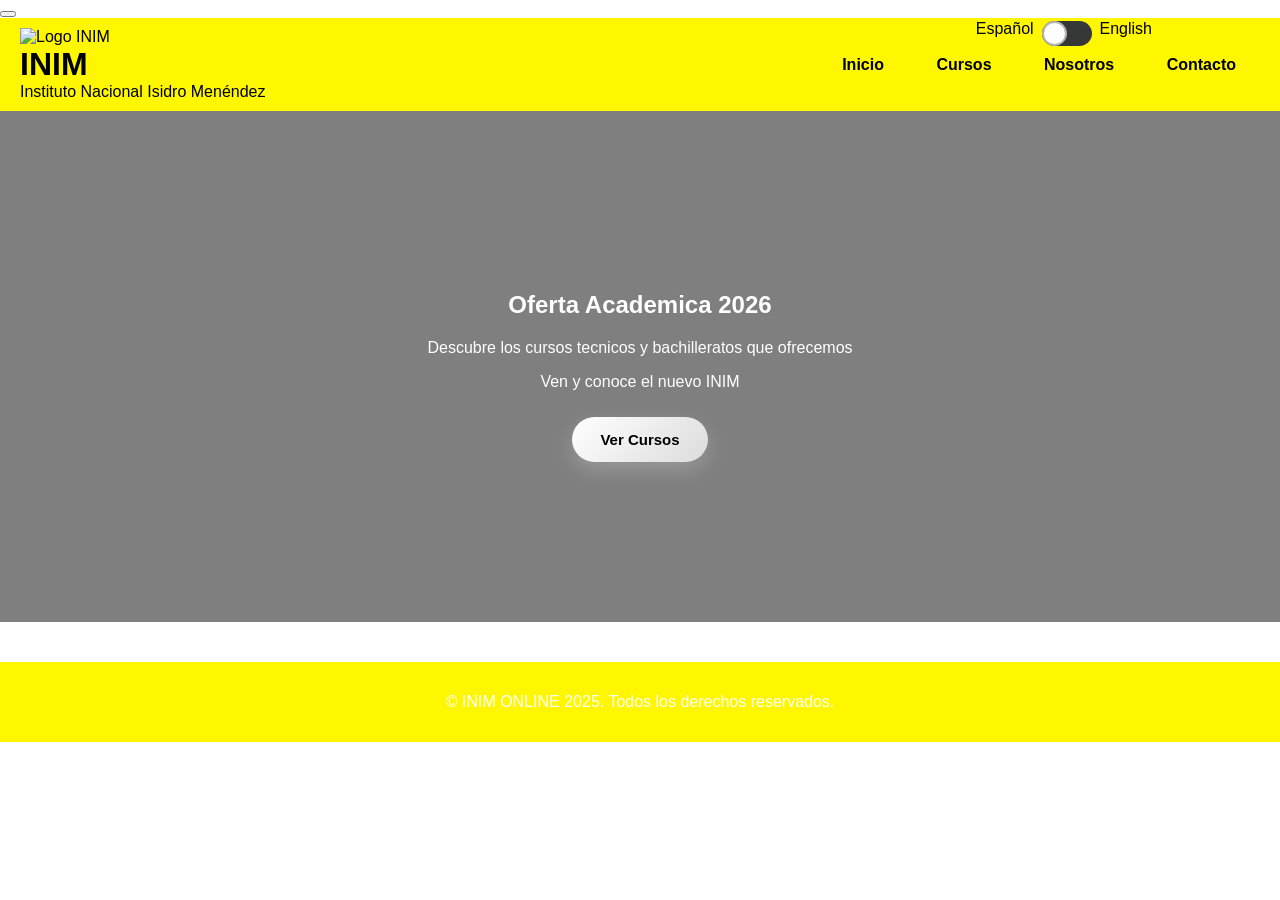
==== index.html @ e9a3eee7 "Add files via upload" ====
<!DOCTYPE html>
<html lang="es"><button></button>
<head>
  <meta charset="UTF-8">
  <meta name="viewport" content="width=device-width, initial-scale=1.0">
  <title>INIM San Miguel - Inicio</title>
  <link rel="stylesheet" href="./styles.css">
</head>
<body>
  <div class="lenguaje">
        <span class="esp">Español</span>
        <input type="checkbox" class="check">
        <span class="en">English</span>
    </div>
  <header class="header">
    <div class="logo">
      <img src="./IMAGENES/INIM.npg.jpeg" alt="Logo INIM">
      <div class="logo-text">
        <h1 data-key="inicio">INIM</h1>
        <p>Instituto Nacional Isidro Menéndez</p>
      </div>
    </div>
    <nav class="nav">
      <a href="./index.html" data-key="inicio">Inicio</a>
      <a href="./Cursos.html" data-key="cursos">Cursos</a>
      <a href="./Nosotros.html" data-key="nosotros">Nosotros</a>
      <a href="./Contacto.html" data-key="contacto">Contacto</a>
    </nav>
  </header>

  <section class="hero">
    <h2 data-key="oferta">Oferta Academica 2026</h2>
    <p data-key="descubre">Descubre los cursos tecnicos y bachilleratos que ofrecemos</p>
    <p data-key="nuevo">Ven y conoce el nuevo INIM</p>
    <a href="./Cursos.html" class="btn" data-key="botonCursos">Ver Cursos</a>
  </section>

  
  <script src="./Js/traductor.js"></script>



  <footer>
    <p>&copy; INIM ONLINE 2025. Todos los derechos reservados.</p>
  </footer>

</body>
</html>
---- styles.css ----
body {
  font-family: Arial, sans-serif;
  margin: 0;
  padding: 0;
}

.header {
  display: flex;
  justify-content: space-between;
  align-items: center;
  background-color: #fff700;
  color: rgb(0, 0, 0);
  padding: 10px 20px;
}

.lenguaje{
position: absolute;
right: 10%
}
.en{
    color: #000000;
}
.es{
    color: #000000;
}

.check{
    position: relative;
    width: 50px;
}

.check:before{
    content:"";
    position: absolute;
    width: 50px;
    height: 25px;
    background: #363737;
    border-radius: 25px;
}

.check:after{
    content: '';
    position: absolute;
    width: 25px;
    height: 25px;
    background: #fff;
    border-radius: 25px;
    transition: 0.25;
    border: 2px solid #b3b6b6;
    box-sizing: border-box;
}

.check:checked:after{
    left: 25px;
    border: 2px solid #949899;
}

.check:checked:before{
    background: #f7f9f9;
}

.logo img {
  height: 50px;
}

.logo-text h1, .logo-text p {
  margin: 0;
}

.nav a {
  color: rgb(0, 0, 0);
  text-decoration: none;
  margin: 0 10px;
}

.nav button {
  margin-left: 10px;
  padding: 5px 10px;
}

.hero {
  text-align: center;
  padding: 50px 20px;
  background-color: #425a7f;
}

.btn {
  display: inline-block;
  padding: 10px 20px;
  background-color: #fff700;
  color: rgb(0, 0, 0);
  text-decoration: none;
  margin-top: 10px;
}

.courses {
  padding: 20px;
}

.course-grid {
  display: grid;
  grid-template-columns: repeat(auto-fit, minmax(250px, 1fr));
  gap: 30px;
}

.course-card {
  border: 5px solid #fff700;
  padding: 10px;
  background-color: #ffffff;
  position: relative;

}
.course-title-wrapper {
  position: relative;
  display: flex;
  align-items: center;
  justify-content: center;
  margin-bottom: 10px;
  
}

.course-icon {
  position: absolute;
  top: -40px;
  left: 50%;
  transform: translateX(-50%);
  width: 50px;
  height: auto;
  z-index: 10;
  background-color: #fff700;
  border-radius: 100%;
  padding: 5px;
}

.course-title-wrapper h2 {
  margin: 0;
  padding-top: 20px;
  text-align: center;
}

ul{
  list-style-type: none;
}

.contact {
  padding: 50px 20px;
  max-width: 900px;
  margin: 0 auto;
}

.contact button {
  background: #3d4aff;
  color: rgb(0, 0, 0);
  border: none;
  padding: 10px 20px;
  margin-top: 10px;
  border-radius: 5px;
  cursor: pointer;
}

.section-title {
  font-size: 1.6rem;
  color: #333;
  margin-bottom: 15px;
  border-left: 6px solid #000000;
  padding-left: 10px;
  font-weight: bold;
}


.contact-info p {
  margin: 8px 0;
  line-height: 1.6;
}

.contact-info a {
  color: #323232;
  text-decoration: none;
  font-weight: bold;
}
.telefonoLabel button:hover {
  background: greenyellow;
}

.contact-info a:hover {
  color: #7a7a7a;
  text-decoration: underline;
}


.section-title {
  margin-top: 20px;
}

form input, form textarea {
  width: 100%;
  padding: 5px;
  margin-top: 5px;
}


.hero {
    background: linear-gradient(rgba(0,0,0,0.5), rgba(0,0,0,0.5)),
        url(./IMAGENES/instituto.npg.jpeg) center/cover no-repeat;
    color: rgb(255, 255, 255);
    text-align: center;
    padding: 10rem 4rem;
}

footer {
  background: #fff700;
  color: white;
  text-align: center;
  padding: 15px;
  margin-top: 40px;
}

.whatsapp-btn{
    display: inline-flex;
    align-items: center;
    gap: 10px;
    padding: 12px 22px;
    margin-top: 10px;
    background: linear-gradient(135deg, #25D366, #128C7E);
    color: white;
    text-decoration: none;
    font-size: 15px;
    font-weight: bold;
    border-radius: 50px;
    box-shadow: 0 8px 20px rgba(37, 211, 102, 0.3);
    transition: all 0.3s ease;
}

.whatsapp-btn:hover{
    transform: translateY(-3px);
    box-shadow: 0 12px 25px rgba(37, 211, 102, 0.4);
}

.whatsapp-btn:active{
    transform: scale(0.98);
}

 /* ===== BOTONES MODERNOS GENERALES ===== */
.btn,
.nav button,
.contact button,
button[type="submit"] {
  background: linear-gradient(135deg, #fff700, #d4c800);
  color: #000;
  border: none;
  padding: 12px 24px;
  border-radius: 14px;
  font-weight: bold;
  font-size: 15px;
  cursor: pointer;
  box-shadow: 0 8px 18px rgba(0,0,0,0.15);
  transition: all 0.3s ease;
}

.btn:hover,
.nav button:hover,
.contact button:hover,
button[type="submit"]:hover {
  transform: translateY(-3px);
  box-shadow: 0 12px 22px rgba(0,0,0,0.2);
  background: linear-gradient(135deg, #ffe600, #b8ae00);
}

.btn:active,
.nav button:active,
.contact button:active,
button[type="submit"]:active {
  transform: scale(0.97);
}

/* ===== BOTONES DE NAVEGACIÓN MODERNOS ===== */
.nav a {
  position: relative;
  color: #000;
  text-decoration: none;
  margin: 0 10px;
  font-weight: bold;
  padding: 8px 14px;
  border-radius: 10px;
  transition: all 0.3s ease;
}

.nav a:hover {
  background: rgba(0, 0, 0, 0.08);
  transform: translateY(-2px);
}

/* ===== BOTÓN DE CURSOS ===== */
.course-card .btn {
  width: 100%;
  text-align: center;
  border-radius: 12px;
  margin-top: 15px;
}

/* ===== BOTÓN HERO MÁS PREMIUM ===== */
.hero .btn {
  background: linear-gradient(135deg, #ffffff, #dcdcdc);
  color: #000;
  border-radius: 50px;
  padding: 14px 28px;
  box-shadow: 0 8px 20px rgba(255,255,255,0.2);
}

.hero .btn:hover {
  transform: scale(1.05);
}

.course-card{
    border: 5px solid #fff700;
    padding: 20px;
    background-color: #ffffff;
    position: relative;
    display: flex;
    flex-direction: column;
    justify-content: space-between;
    min-height: 350px;
    border-radius: 18px;
    box-shadow: 0 8px 18px rgba(0,0,0,0.08);
}

/* empuja el botón al final */
.course-card .btn{
    margin-top: auto;
    display: block;
    text-align: center;
    width: 100%;
    box-sizing: border-box;
}
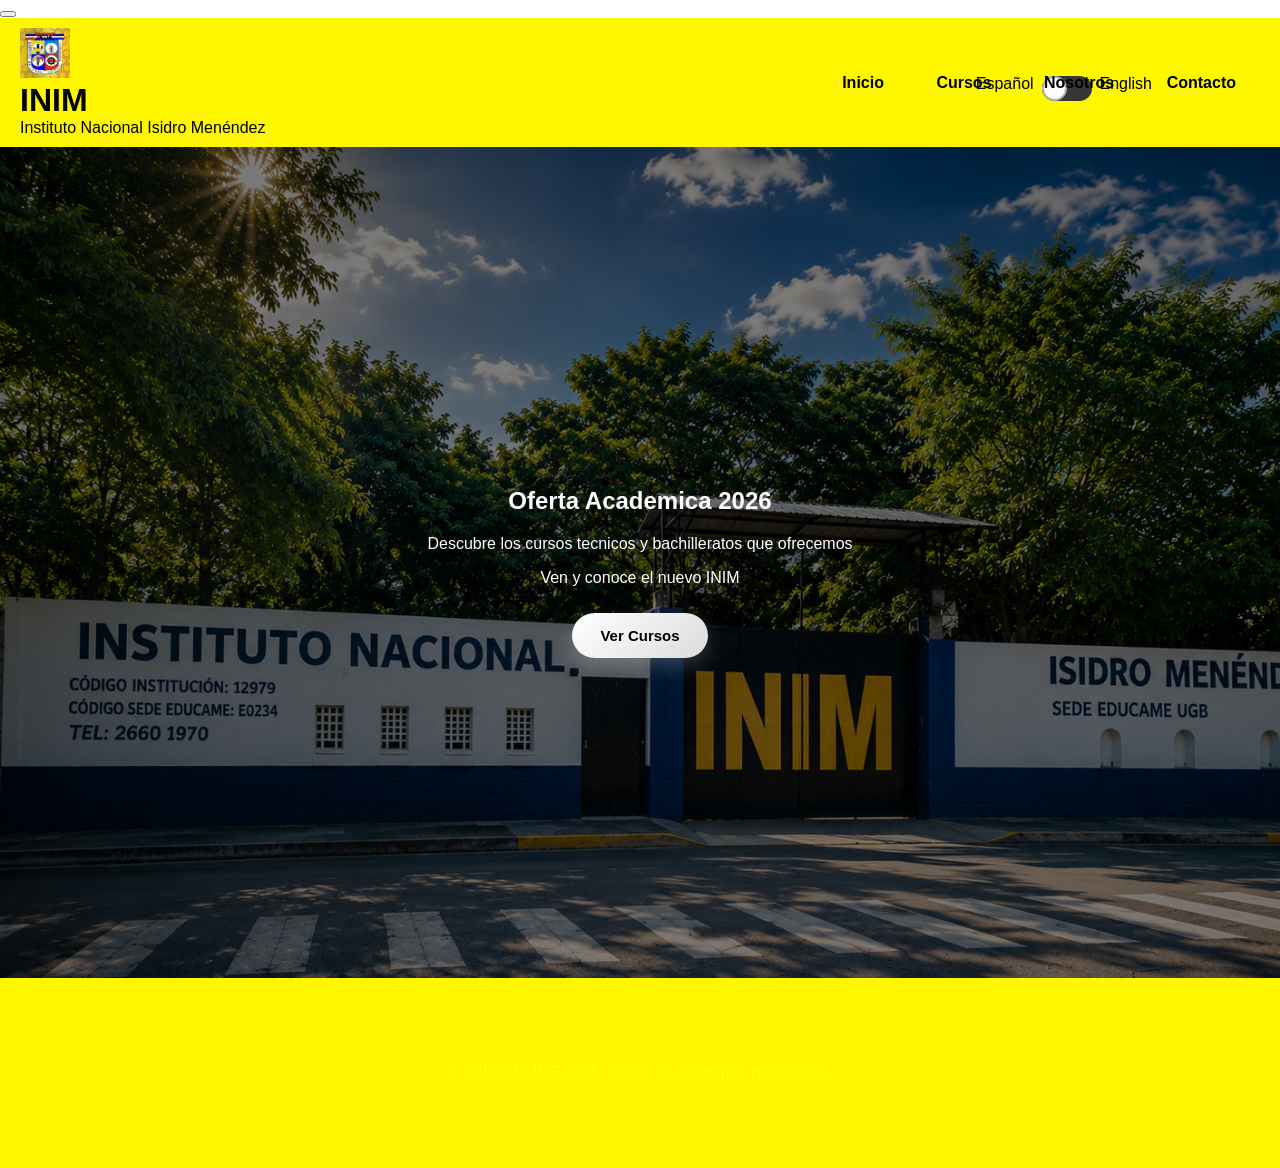
==== commit a2b5d569: "Update index.html" ====
--- a/index.html
+++ b/index.html
@@ -7,26 +7,31 @@
   <link rel="stylesheet" href="./styles.css">
 </head>
 <body>
-  <div class="lenguaje">
+<header class="header">
+
+    <div class="lenguaje">
         <span class="esp">Español</span>
         <input type="checkbox" class="check">
         <span class="en">English</span>
     </div>
-  <header class="header">
+
     <div class="logo">
-      <img src="./IMAGENES/INIM.npg.jpeg" alt="Logo INIM">
-      <div class="logo-text">
-        <h1 data-key="inicio">INIM</h1>
-        <p>Instituto Nacional Isidro Menéndez</p>
-      </div>
+        <img src="./IMAGENES/INIM.npg.jpeg" alt="Logo INIM">
+
+        <div class="logo-text">
+            <h1 data-key="inicio">INIM</h1>
+            <p>Instituto Nacional Isidro Menéndez</p>
+        </div>
     </div>
+
     <nav class="nav">
-      <a href="./index.html" data-key="inicio">Inicio</a>
-      <a href="./Cursos.html" data-key="cursos">Cursos</a>
-      <a href="./Nosotros.html" data-key="nosotros">Nosotros</a>
-      <a href="./Contacto.html" data-key="contacto">Contacto</a>
+        <a href="./index.html" data-key="inicio">Inicio</a>
+        <a href="./Cursos.html" data-key="cursos">Cursos</a>
+        <a href="./Nosotros.html" data-key="nosotros">Nosotros</a>
+        <a href="./Contacto.html" data-key="contacto">Contacto</a>
     </nav>
-  </header>
+
+</header>
 
   <section class="hero">
     <h2 data-key="oferta">Oferta Academica 2026</h2>
@@ -45,4 +50,4 @@
   </footer>
 
 </body>
-</html>+</html>
--- a/styles.css
+++ b/styles.css
@@ -201,18 +201,17 @@
 
 .hero {
     background: linear-gradient(rgba(0,0,0,0.5), rgba(0,0,0,0.5)),
-        url(./IMAGENES/instituto.npg.jpeg) center/cover no-repeat;
+        url(./IMAGENES/fondo.png) center/cover no-repeat;
     color: rgb(255, 255, 255);
     text-align: center;
-    padding: 10rem 4rem;
+    padding: 20rem 10rem;
 }
 
 footer {
   background: #fff700;
-  color: white;
+  color: yellow;
   text-align: center;
-  padding: 15px;
-  margin-top: 40px;
+  padding: 70px;
 }
 
 .whatsapp-btn{
@@ -331,4 +330,486 @@
     text-align: center;
     width: 100%;
     box-sizing: border-box;
-}+}
+
+/* =========================================
+   📱💻 DISEÑO RESPONSIVE
+   ========================================= */
+
+/* ===== TABLETS ===== */
+
+@media (max-width: 900px) {
+
+    .header {
+        padding: 15px;
+    }
+
+    .nav a {
+        margin: 0 4px;
+        padding: 7px 9px;
+        font-size: 14px;
+    }
+
+    .hero {
+        padding: 140px 30px;
+        min-height: 500px;
+        box-sizing: border-box;
+    }
+
+    .hero h2 {
+        font-size: 34px;
+    }
+
+    .hero p {
+        font-size: 17px;
+    }
+
+    .course-grid {
+        grid-template-columns: repeat(2, 1fr);
+        gap: 20px;
+    }
+
+}
+
+
+/* =========================================
+   📱 CELULARES
+   ========================================= */
+
+@media (max-width: 768px) {
+
+    /* ===== GENERAL ===== */
+
+    * {
+        box-sizing: border-box;
+    }
+
+    body {
+        width: 100%;
+        margin: 0;
+        overflow-x: hidden;
+    }
+
+
+    /* ===== IDIOMA ===== */
+
+    .lenguaje {
+        position: static;
+        width: 100%;
+        display: flex;
+        justify-content: center;
+        align-items: center;
+        gap: 5px;
+        padding: 8px;
+        font-size: 13px;
+        background-color: #fff700;
+    }
+
+
+    /* ===== HEADER ===== */
+
+    .header {
+        display: flex;
+        flex-direction: column;
+        justify-content: center;
+        align-items: center;
+        width: 100%;
+        text-align: center;
+        padding: 15px 10px;
+    }
+
+
+    /* ===== LOGO ===== */
+
+    .logo {
+        display: flex;
+        flex-direction: column;
+        align-items: center;
+        width: 100%;
+    }
+
+    .logo img {
+        width: auto;
+        height: 70px;
+    }
+
+    .logo-text h1 {
+        font-size: 26px;
+        margin: 5px 0;
+    }
+
+    .logo-text p {
+        font-size: 12px;
+        margin: 0;
+    }
+
+
+    /* ===== MENÚ ===== */
+
+    .nav {
+        display: flex;
+        flex-direction: column;
+        align-items: center;
+        width: 100%;
+        gap: 5px;
+        margin-top: 15px;
+    }
+
+    .nav a {
+        display: block;
+        width: 90%;
+        margin: 0;
+        padding: 10px;
+        text-align: center;
+        font-size: 15px;
+    }
+
+
+    /* ===== HERO ===== */
+
+    .hero {
+        width: 100%;
+        min-height: 65vh;
+
+        padding: 80px 20px;
+
+        display: flex;
+        flex-direction: column;
+        justify-content: center;
+        align-items: center;
+
+        text-align: center;
+
+        background-position: center;
+        background-size: cover;
+        background-repeat: no-repeat;
+
+        box-sizing: border-box;
+    }
+
+
+    .hero h2 {
+        font-size: 29px;
+        line-height: 1.2;
+        margin: 0 0 15px 0;
+    }
+
+    .hero p {
+        font-size: 16px;
+        line-height: 1.5;
+        max-width: 95%;
+        margin: 8px 0;
+    }
+
+
+    /* ===== BOTÓN HERO ===== */
+
+    .hero .btn {
+        display: inline-block;
+        padding: 12px 24px;
+        font-size: 14px;
+        margin-top: 18px;
+        max-width: 90%;
+    }
+
+
+    /* ===== CURSOS ===== */
+
+    .courses {
+        width: 100%;
+        padding: 30px 15px;
+    }
+
+    .course-grid {
+        display: grid;
+        grid-template-columns: 1fr;
+        gap: 25px;
+        width: 100%;
+    }
+
+    .course-card {
+        width: 100%;
+        min-height: 300px;
+        padding: 20px 15px;
+    }
+
+
+    /* ===== TÍTULOS CURSOS ===== */
+
+    .course-title-wrapper h2 {
+        font-size: 20px;
+    }
+
+    .course-icon {
+        width: 45px;
+        top: -35px;
+    }
+
+
+    /* ===== CONTACTO ===== */
+
+    .contact {
+        width: 100%;
+        max-width: 100%;
+        padding: 35px 15px;
+        box-sizing: border-box;
+    }
+
+    .section-title {
+        font-size: 1.3rem;
+    }
+
+    .contact-info p {
+        font-size: 14px;
+        line-height: 1.5;
+    }
+
+
+    /* ===== FORMULARIOS ===== */
+
+    form {
+        width: 100%;
+    }
+
+    form input,
+    form textarea {
+        width: 100%;
+        max-width: 100%;
+        box-sizing: border-box;
+        font-size: 15px;
+    }
+
+
+    /* ===== WHATSAPP ===== */
+
+    .whatsapp-btn {
+        max-width: 100%;
+        justify-content: center;
+        box-sizing: border-box;
+    }
+
+
+    /* ===== FOOTER ===== */
+
+    footer {
+        width: 100%;
+        padding: 35px 15px;
+        font-size: 12px;
+        box-sizing: border-box;
+    }
+
+}
+
+
+/* =========================================
+   📱 TELÉFONOS PEQUEÑOS
+   ========================================= */
+
+@media (max-width: 480px) {
+
+    /* ===== LOGO ===== */
+
+    .logo img {
+        height: 60px;
+    }
+
+    .logo-text h1 {
+        font-size: 23px;
+    }
+
+    .logo-text p {
+        font-size: 11px;
+    }
+
+
+    /* ===== MENÚ ===== */
+
+    .nav a {
+        width: 95%;
+        padding: 9px;
+        font-size: 14px;
+    }
+
+
+    /* ===== HERO ===== */
+
+    .hero {
+        min-height: 70vh;
+        padding: 70px 15px;
+        background-position: center center;
+    }
+
+    .hero h2 {
+        font-size: 24px;
+    }
+
+    .hero p {
+        font-size: 14px;
+    }
+
+    .hero .btn {
+        font-size: 13px;
+        padding: 11px 20px;
+    }
+
+
+    /* ===== CURSOS ===== */
+
+    .course-card {
+        padding: 15px;
+        min-height: 280px;
+    }
+
+    .course-title-wrapper h2 {
+        font-size: 18px;
+    }
+
+
+    /* ===== CONTACTO ===== */
+
+    .contact {
+        padding: 25px 12px;
+    }
+
+
+    /* ===== FOOTER ===== */
+
+    footer {
+        padding: 30px 10px;
+        font-size: 11px;
+    }
+
+}
+
+/* =========================================
+   📱 HEADER PARA CELULAR
+   ========================================= */
+
+@media screen and (max-width: 768px) {
+
+    /* Selector de idioma */
+    .lenguaje {
+        position: relative !important;
+        top: auto !important;
+        right: auto !important;
+        left: auto !important;
+
+        width: 100%;
+        height: auto;
+
+        display: flex !important;
+        justify-content: center;
+        align-items: center;
+
+        gap: 6px;
+
+        padding: 8px 0;
+
+        background-color: #fff700;
+
+        font-size: 14px;
+
+        box-sizing: border-box;
+    }
+
+
+    /* HEADER */
+    .header {
+        position: relative;
+
+        width: 100%;
+
+        display: flex !important;
+        flex-direction: column !important;
+
+        justify-content: center !important;
+        align-items: center !important;
+
+        text-align: center;
+
+        padding: 20px 10px;
+
+        box-sizing: border-box;
+    }
+
+
+    /* LOGO */
+    .logo {
+        width: 100%;
+
+        display: flex !important;
+        flex-direction: column !important;
+
+        justify-content: center;
+        align-items: center;
+
+        text-align: center;
+    }
+
+
+    .logo img {
+        display: block;
+
+        width: auto;
+        height: 70px;
+
+        margin: 0 auto 8px auto;
+    }
+
+
+    .logo-text {
+        width: 100%;
+        text-align: center;
+    }
+
+
+    .logo-text h1 {
+        font-size: 28px;
+
+        margin: 0 0 5px 0;
+    }
+
+
+    .logo-text p {
+        font-size: 13px;
+
+        margin: 0;
+
+        line-height: 1.4;
+    }
+
+
+    /* MENÚ */
+    .nav {
+        width: 100%;
+
+        display: flex !important;
+
+        flex-direction: column !important;
+
+        justify-content: center;
+        align-items: center;
+
+        gap: 5px;
+
+        margin-top: 20px;
+    }
+
+
+    .nav a {
+        display: block;
+
+        width: 90%;
+
+        margin: 0 !important;
+
+        padding: 10px;
+
+        text-align: center;
+
+        font-size: 16px;
+
+        box-sizing: border-box;
+    }
+
+}
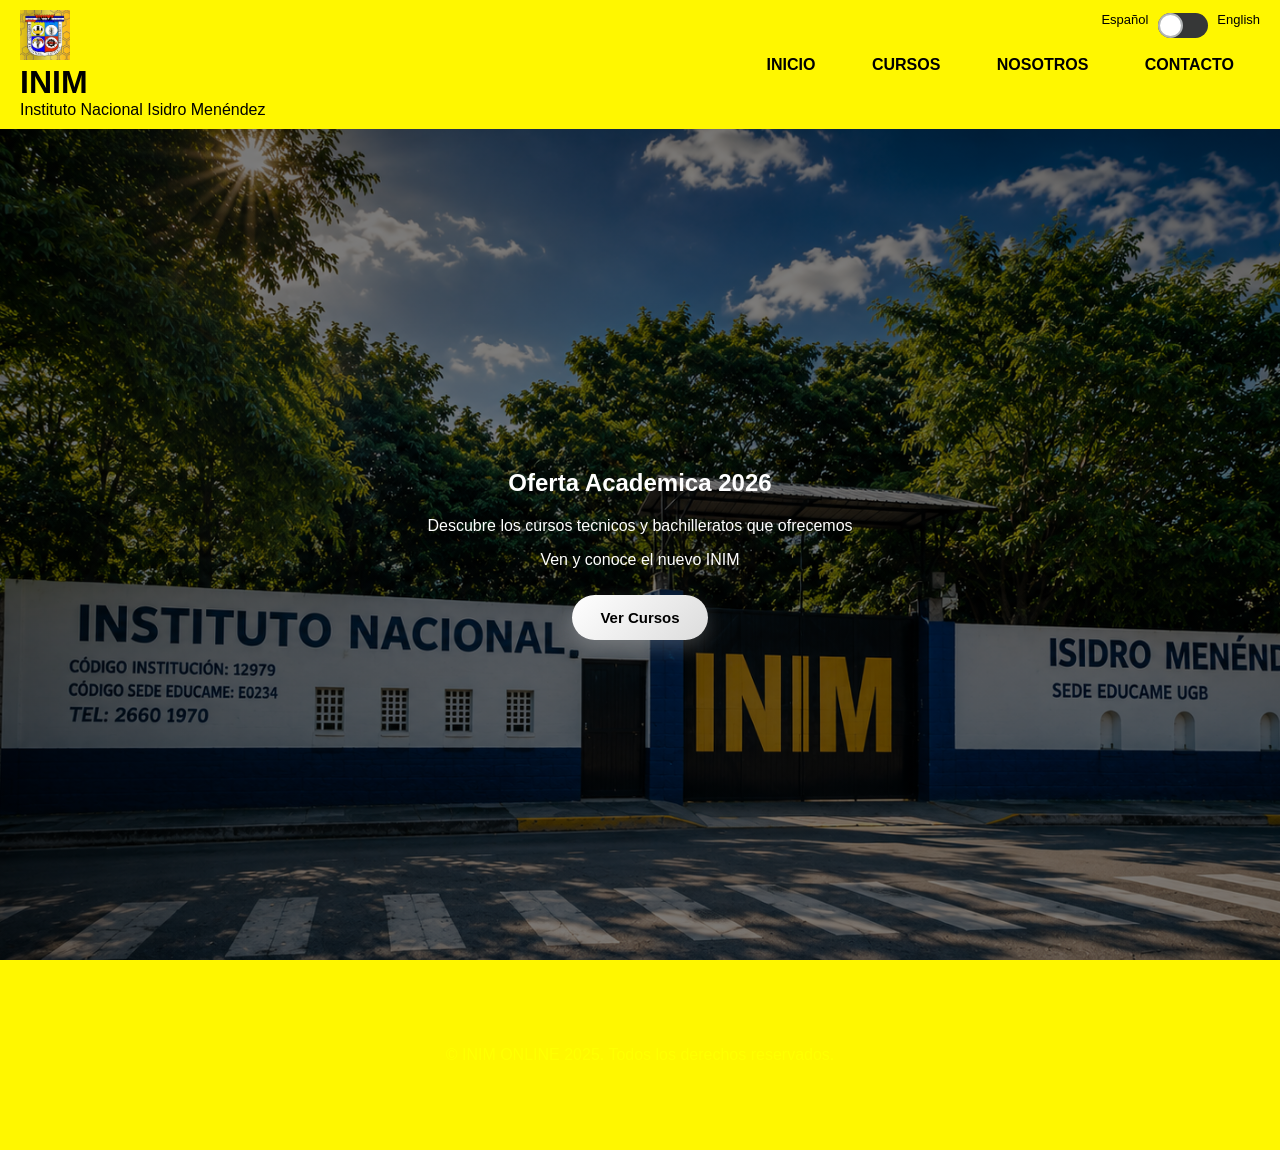
==== commit fdc80dab: "Update index.html" ====
--- a/index.html
+++ b/index.html
@@ -1,53 +1,97 @@
 <!DOCTYPE html>
-<html lang="es"><button></button>
+<html lang="es">
+
 <head>
-  <meta charset="UTF-8">
-  <meta name="viewport" content="width=device-width, initial-scale=1.0">
-  <title>INIM San Miguel - Inicio</title>
-  <link rel="stylesheet" href="./styles.css">
+    <meta charset="UTF-8">
+    <meta name="viewport" content="width=device-width, initial-scale=1.0">
+
+    <title>INIM San Miguel - Inicio</title>
+
+    <link rel="stylesheet" href="./styles.css">
 </head>
+
 <body>
-<header class="header">
 
-    <div class="lenguaje">
-        <span class="esp">Español</span>
-        <input type="checkbox" class="check">
-        <span class="en">English</span>
-    </div>
+    <header class="header">
 
-    <div class="logo">
-        <img src="./IMAGENES/INIM.npg.jpeg" alt="Logo INIM">
+        <!-- SELECTOR DE IDIOMA -->
+        <div class="lenguaje">
+            <span class="esp">Español</span>
 
-        <div class="logo-text">
-            <h1 data-key="inicio">INIM</h1>
-            <p>Instituto Nacional Isidro Menéndez</p>
+            <input type="checkbox" class="check">
+
+            <span class="en">English</span>
         </div>
-    </div>
-
-    <nav class="nav">
-        <a href="./index.html" data-key="inicio">Inicio</a>
-        <a href="./Cursos.html" data-key="cursos">Cursos</a>
-        <a href="./Nosotros.html" data-key="nosotros">Nosotros</a>
-        <a href="./Contacto.html" data-key="contacto">Contacto</a>
-    </nav>
-
-</header>
-
-  <section class="hero">
-    <h2 data-key="oferta">Oferta Academica 2026</h2>
-    <p data-key="descubre">Descubre los cursos tecnicos y bachilleratos que ofrecemos</p>
-    <p data-key="nuevo">Ven y conoce el nuevo INIM</p>
-    <a href="./Cursos.html" class="btn" data-key="botonCursos">Ver Cursos</a>
-  </section>
-
-  
-  <script src="./Js/traductor.js"></script>
 
 
+        <!-- LOGO -->
+        <div class="logo">
 
-  <footer>
-    <p>&copy; INIM ONLINE 2025. Todos los derechos reservados.</p>
-  </footer>
+            <img src="./IMAGENES/INIM.npg.jpeg" alt="Logo INIM">
+
+            <div class="logo-text">
+                <h1 data-key="inicio">INIM</h1>
+                <p>Instituto Nacional Isidro Menéndez</p>
+            </div>
+
+        </div>
+
+
+        <!-- MENÚ -->
+        <nav class="nav">
+
+            <a href="./index.html" data-key="inicio">
+                Inicio
+            </a>
+
+            <a href="./Cursos.html" data-key="cursos">
+                Cursos
+            </a>
+
+            <a href="./Nosotros.html" data-key="nosotros">
+                Nosotros
+            </a>
+
+            <a href="./Contacto.html" data-key="contacto">
+                Contacto
+            </a>
+
+        </nav>
+
+    </header>
+
+
+    <!-- HERO -->
+    <section class="hero">
+
+        <h2 data-key="oferta">
+            Oferta Academica 2026
+        </h2>
+
+        <p data-key="descubre">
+            Descubre los cursos tecnicos y bachilleratos que ofrecemos
+        </p>
+
+        <p data-key="nuevo">
+            Ven y conoce el nuevo INIM
+        </p>
+
+        <a href="./Cursos.html" class="btn" data-key="botonCursos">
+            Ver Cursos
+        </a>
+
+    </section>
+
+
+    <script src="./Js/traductor.js"></script>
+
+
+    <footer>
+        <p>
+            &copy; INIM ONLINE 2025. Todos los derechos reservados.
+        </p>
+    </footer>
 
 </body>
+
 </html>
--- a/styles.css
+++ b/styles.css
@@ -13,9 +13,17 @@
   padding: 10px 20px;
 }
 
-.lenguaje{
-position: absolute;
-right: 10%
+.lenguaje {
+    position: absolute;
+    top: 10px;
+    right: 20px;
+
+    display: flex;
+    align-items: center;
+    gap: 6px;
+
+    font-size: 13px;
+    z-index: 100;
 }
 .en{
     color: #000000;
@@ -272,21 +280,54 @@
   transform: scale(0.97);
 }
 
-/* ===== BOTONES DE NAVEGACIÓN MODERNOS ===== */
+/* ===== MENÚ CON EFECTO DE LÍNEA ===== */
+
 .nav a {
-  position: relative;
-  color: #000;
-  text-decoration: none;
-  margin: 0 10px;
-  font-weight: bold;
-  padding: 8px 14px;
-  border-radius: 10px;
-  transition: all 0.3s ease;
-}
-
-.nav a:hover {
-  background: rgba(0, 0, 0, 0.08);
-  transform: translateY(-2px);
+    position: relative;
+    align-items: center;
+    background-color: transparent;
+    color: #000;
+    cursor: pointer;
+    display: inline-flex;
+
+    font-family: Arial, sans-serif;
+    font-size: 1rem;
+    font-weight: 700;
+    line-height: 1.5;
+
+    text-decoration: none;
+    text-transform: uppercase;
+
+    border: 0;
+    padding: 1rem;
+
+    transition: all 0.3s ease;
+}
+
+
+/* Línea antes del texto */
+
+.nav a:before {
+    background-color: #000;
+    content: "";
+
+    display: inline-block;
+    height: 2px;
+
+    margin-right: 0;
+
+    width: 0;
+
+    transition: all .42s cubic-bezier(.25,.8,.25,1);
+}
+
+
+/* Efecto al pasar el mouse */
+
+.nav a:hover:before {
+    background-color: #000;
+    width: 3rem;
+    margin-right: 10px;
 }
 
 /* ===== BOTÓN DE CURSOS ===== */
@@ -393,18 +434,23 @@
 
     /* ===== IDIOMA ===== */
 
-    .lenguaje {
-        position: static;
-        width: 100%;
-        display: flex;
-        justify-content: center;
-        align-items: center;
-        gap: 5px;
-        padding: 8px;
-        font-size: 13px;
-        background-color: #fff700;
-    }
-
+   .lenguaje {
+    position: static;
+
+    width: 100%;
+
+    display: flex;
+    justify-content: center;
+    align-items: center;
+
+    gap: 6px;
+
+    padding: 8px 0;
+
+    font-size: 13px;
+
+    background-color: #fff700;
+}
 
     /* ===== HEADER ===== */
 
